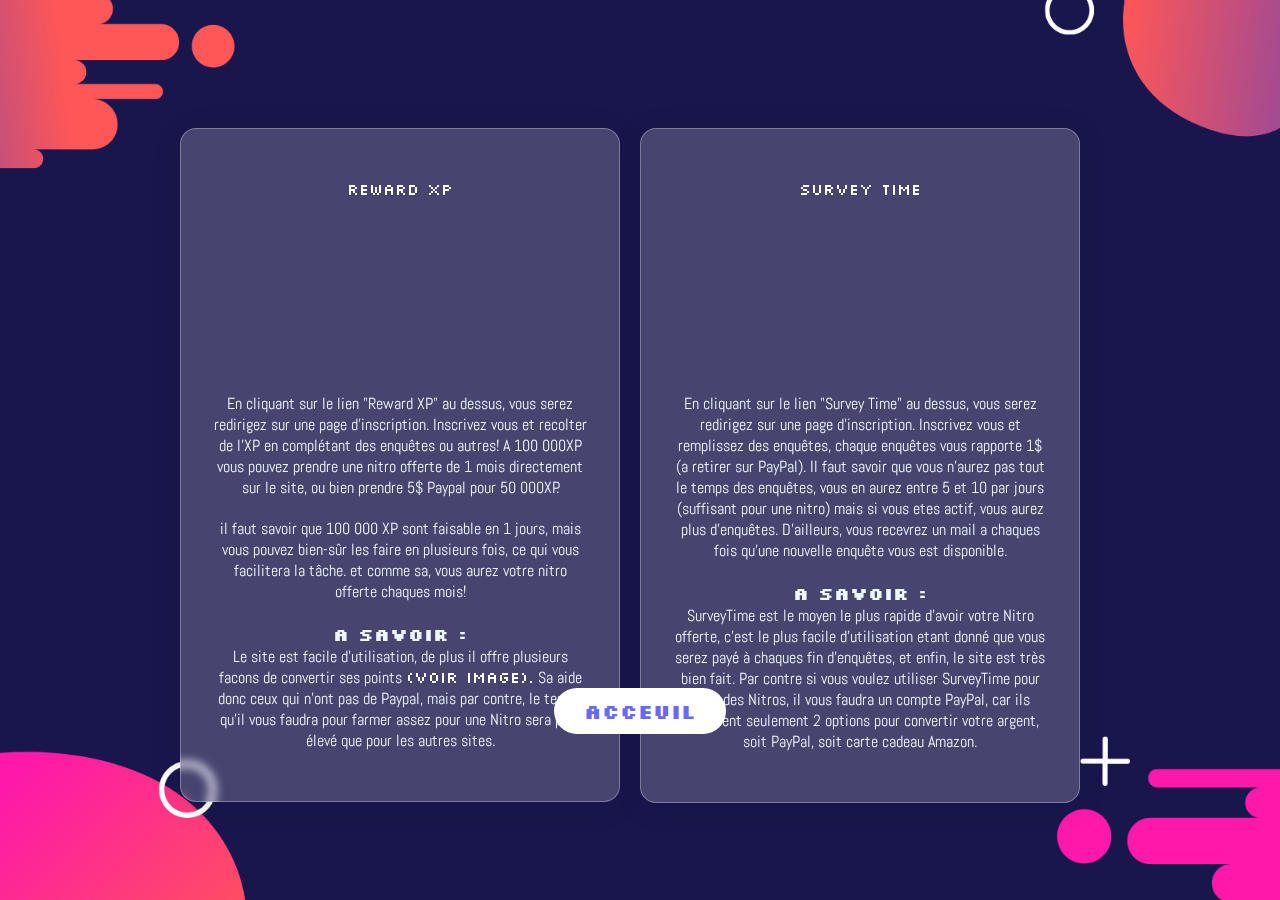
==== lien.html @ 878afb2b "Add files via upload" ====
<!DOCTYPE html>
<html lang="fr">
<head>
    <meta charset="UTF-8">
    <meta http-equiv="X-UA-Compatible" content="IE=edge">
    <meta name="viewport" content="width=device-width, initial-scale=1.0">
    <title>Neatro Explication</title>
    <link rel="stylesheet" href="lien.css">
</head>

<body>
        
    <div class="ecran">
        
        <ul class="carte">
            <li><a href="https://www.rewardxp.com/join/1159887">Reward XP</a></li><br>
            <iframe width="360" height="150" src="https://www.youtube.com/embed/NDn2VQS8Kn4" title="YouTube video player" frameborder="0" allow="accelerometer; autoplay; clipboard-write; encrypted-media; gyroscope; picture-in-picture; web-share" allowfullscreen></iframe><br><br>
            <p> 
                En cliquant sur le lien "Reward XP" au dessus, vous serez redirigez sur une page d'inscription. Inscrivez vous et recolter de l'XP en complétant des enquêtes ou autres! A 100 000XP vous pouvez prendre une nitro offerte de 1 mois directement sur le site, ou bien prendre 5$ Paypal pour 50 000XP.
            </p>
            <br>
            <p>
               il faut savoir que 100 000 XP sont faisable en 1 jours, mais vous pouvez bien-sûr les faire en plusieurs fois, ce qui vous facilitera la tâche. et comme sa, vous aurez votre nitro offerte chaques mois!
            </p>
            <br>
            <p>
                <h2>A savoir :</h2><p>Le site est facile d'utilisation, de plus il offre plusieurs facons de convertir ses points <a href="Assets\RewardXP_Redeem.png">(Voir image).</a> Sa aide donc ceux qui n'ont pas de Paypal, mais par contre, le temps qu'il vous faudra pour farmer assez pour une Nitro sera plus élevé que pour les autres sites. </p> 
            </p>

        </ul>
        <ul class="carte">
            <li><a href="https://surveytime.app/AbdZ">Survey Time</a></li><br>
            <iframe width="360" height="150" src="https://www.youtube.com/embed/o81yQOdEISE" title="YouTube video player" frameborder="0" allow="accelerometer; autoplay; clipboard-write; encrypted-media; gyroscope; picture-in-picture; web-share" allowfullscreen></iframe><br><br>
            <p> 
                En cliquant sur le lien "Survey Time" au dessus, vous serez redirigez sur une page d'inscription. Inscrivez vous et remplissez des enquêtes, chaque enquêtes vous rapporte 1$ (a retirer sur PayPal). Il faut savoir que vous n'aurez pas tout le temps des enquêtes, vous en aurez entre 5 et 10 par jours (suffisant pour une nitro) mais si vous etes actif, vous aurez plus d'enquêtes. D'ailleurs, vous recevrez un mail a chaques fois qu'une nouvelle enquête vous est disponible.
            </p>
            <br>
            <p>
                <h2>A savoir :</h2>
               <p> SurveyTime est le moyen le plus rapide d'avoir votre Nitro offerte, c'est le plus facile d'utilisation etant donné que vous serez payé à chaques fin d'enquêtes, et enfin, le site est très bien fait. Par contre si vous voulez utiliser SurveyTime pour avoir des Nitros, il vous faudra un compte PayPal, car ils proposent seulement 2 options pour convertir votre argent, soit PayPal, soit carte cadeau Amazon. </p>
            </p>
        </ul>
    <a href="index.html" class="bouton">Acceuil</a>
    </div>
</body>

</html>
---- lien.css ----
@import url('https://fonts.googleapis.com/css2?family=Londrina+Shadow&family=Silkscreen&display=swap'); /*font-family: 'Silkscreen', cursive;*/
@import url('https://fonts.googleapis.com/css2?family=Abel&family=Londrina+Shadow&family=Silkscreen&display=swap'); /*font-family: 'Abel', sans-serif;*/


*{
    margin: 0;
    padding: 0;
    box-sizing: border-box;
    font-family: 'Silkscreen', cursive;
}

.ecran {
    
    height: 100vh;
    background: url(./Assets/background.png);
    background-position: center;
    background-size: cover;
    display: flex;
    align-items: center;
    justify-content: center;
    
}

.carte {
    width: 90%;
    max-width: 440px;
    color: aliceblue;
    text-align: center;
    padding: 50px 30px;
    border: 1px solid rgba(255, 255, 255, 0.3);
    background:rgba(255, 255, 255, 0.2) ;
    border-radius: 16px;
    box-shadow: 0 4px 30px rgba(0, 0, 0, 0.1);
    backdrop-filter: blur(5px);
    margin-right: 20px;
}

h1{
        color: white;
        text-shadow: 5px 0 0 rgb(105, 105, 248);
        margin-bottom: 45%;
        margin-left: -28%;
        
    }

    @media  screen and (max-width: 1500px) {
    h1 {
        position: absolute;
        top: 0;
        right: 0;
        
    }
    }


ul {
    list-style-type: none;
    margin-top: 30px;
}

.etape {
    color: white;
    margin-bottom: 5px;
    padding-top: 0px;
    text-shadow: 1px 0 3px rgb(0, 0, 0);
    
}

p {
    font-family: 'Abel', sans-serif;
}

.bouton {
    text-decoration: none;
    display: inline-block ;
    font-size: 20px;
    font-weight: 700;
    background-color: white;
    color:rgb(105, 105, 248) ;
    padding: 10px 30px;
    border-radius: 30px;
    margin: 10px 0 -10px;
    position: absolute;
    margin-top: 40%;

}

a {
    text-decoration: none;
    transition: 0.5s;
    color: white;
    text-shadow: black;
}

a:hover{
    color: black;
    text-shadow: white;
    font-size: large;
}

.etape {
    text-decoration: none;
    transition: 0.5s;
    color: white;
    text-shadow: black;
}

.etape:hover{
    color:rgb(154, 154, 255) ;
    text-shadow: white;
    font-size: large;
}

h2{
    font-size: 18px;
}
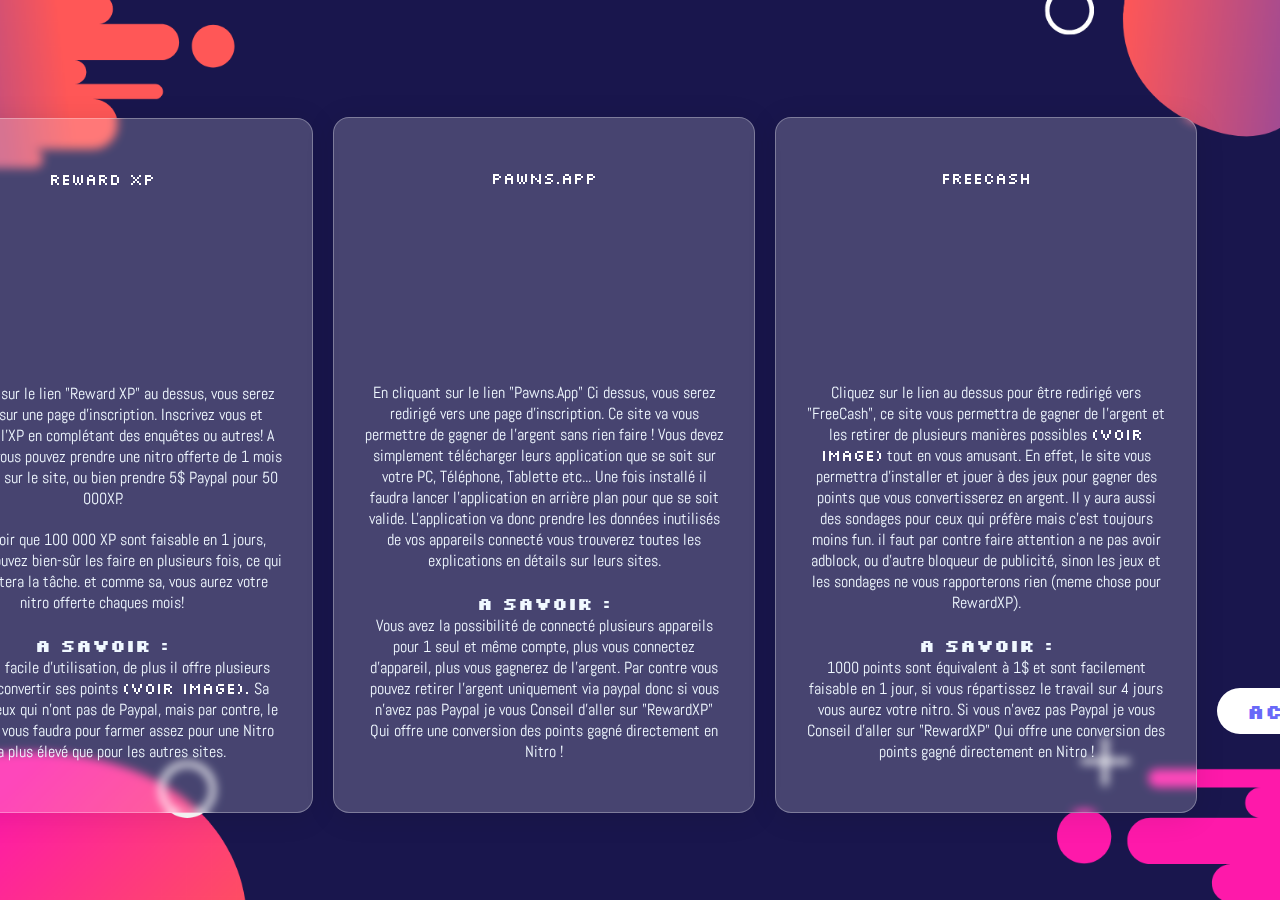
==== commit 5cfa7485: "Update lien.html" ====
--- a/lien.html
+++ b/lien.html
@@ -28,7 +28,13 @@
             </p>
 
         </ul>
-        <ul class="carte">
+
+
+
+
+
+
+        <!--<ul class="carte">
             <li><a href="https://surveytime.app/AbdZ">Survey Time</a></li><br>
             <iframe width="360" height="150" src="https://www.youtube.com/embed/o81yQOdEISE" title="YouTube video player" frameborder="0" allow="accelerometer; autoplay; clipboard-write; encrypted-media; gyroscope; picture-in-picture; web-share" allowfullscreen></iframe><br><br>
             <p> 
@@ -39,9 +45,55 @@
                 <h2>A savoir :</h2>
                <p> SurveyTime est le moyen le plus rapide d'avoir votre Nitro offerte, c'est le plus facile d'utilisation etant donné que vous serez payé à chaques fin d'enquêtes, et enfin, le site est très bien fait. Par contre si vous voulez utiliser SurveyTime pour avoir des Nitros, il vous faudra un compte PayPal, car ils proposent seulement 2 options pour convertir votre argent, soit PayPal, soit carte cadeau Amazon. </p>
             </p>
+        </ul>-->
+
+
+
+
+
+
+
+        <ul class="carte">
+            <li><a href="https://pawns.app?r=AbdZ">Pawns.App</a></li><br>
+            <iframe width="360" height="150" src="https://www.youtube.com/embed/rIr0ettIP70" title="YouTube video player" frameborder="0" allow="accelerometer; autoplay; clipboard-write; encrypted-media; gyroscope; picture-in-picture; web-share" allowfullscreen></iframe>
+            <br><br>
+            <p> 
+                En cliquant sur le lien "Pawns.App" Ci dessus, vous serez redirigé vers une page d'inscription. Ce site va vous permettre de gagner de l'argent sans rien faire ! Vous devez simplement télécharger leurs application que se soit sur votre PC, Téléphone, Tablette etc... Une fois installé il faudra lancer l'application en arrière plan pour que se soit valide. L'application va donc prendre les données inutilisés de vos appareils connecté vous trouverez toutes les explications en détails sur leurs sites.
+            </p>
+            <br>
+            
+            <p>
+                <h2>A savoir :</h2><p> Vous avez la possibilité de connecté plusieurs appareils pour 1 seul et même compte, plus vous connectez d'appareil, plus vous gagnerez de l'argent. Par contre vous pouvez retirer l'argent uniquement via paypal donc si vous n'avez pas Paypal je vous Conseil d'aller sur "RewardXP" Qui offre une conversion des points gagné directement en Nitro !</p> 
+            </p>
+
         </ul>
+
+
+
+
+
+        <ul class="carte">
+            <li><a href="https://freecash.com/r/AbdZ_">FreeCash</a></li><br>
+            <iframe width="360" height="150" src="https://www.youtube.com/embed/tNhI5HZwEtw" title="YouTube video player" frameborder="0" allow="accelerometer; autoplay; clipboard-write; encrypted-media; gyroscope; picture-in-picture; web-share" allowfullscreen></iframe>
+            <br><br>
+            <p> 
+                Cliquez sur le lien au dessus pour être redirigé vers "FreeCash", ce site vous permettra de gagner de l'argent et les retirer de plusieurs manières possibles <a href="Assets/FreeCash_Redeem.png">(Voir image)</a> tout en vous amusant. En effet, le site vous permettra d'installer et jouer à des jeux pour gagner des points que vous convertisserez en argent. Il y aura aussi des sondages pour ceux qui préfère mais c'est toujours moins fun. il faut par contre faire attention a ne pas avoir adblock, ou d'autre bloqueur de publicité, sinon les jeux et les sondages ne vous rapporterons rien (meme chose pour RewardXP).
+            </p>
+            <br>
+            
+            <p>
+                <h2>A savoir :</h2><p> 1000 points sont équivalent à 1$ et sont facilement faisable en 1 jour, si vous répartissez le travail sur 4 jours vous aurez votre nitro. Si vous n'avez pas Paypal je vous Conseil d'aller sur "RewardXP" Qui offre une conversion des points gagné directement en Nitro !</p> 
+            </p>
+
+        </ul>
+
+
+
+
+
     <a href="index.html" class="bouton">Acceuil</a>
+
     </div>
 </body>
 
-</html>+</html>
--- a/lien.css
+++ b/lien.css
@@ -115,9 +115,41 @@
     font-size: 18px;
 }
 
+@media screen and (max-width : 1800px){
+   .bouton {
+    position:relative;
+   }
+
+}
+
+@media screen and (max-width : 1100px){
+    .ecran {
+        display: block;
+        height: 230vh;
+        align-items: center;
+    }
+
+    .carte {
+        margin-top: 0px;
+        margin-bottom: 30px;
+    }
+
+    .bouton {
+        margin-top: -100px;
+       
+    }
+
+ }
+ 
+ @media screen and (max-width : 480px){
+    iframe {
+        width: 200px;
+        height: 110px;
+    }
+
+ }
 
 
 
 
 
-
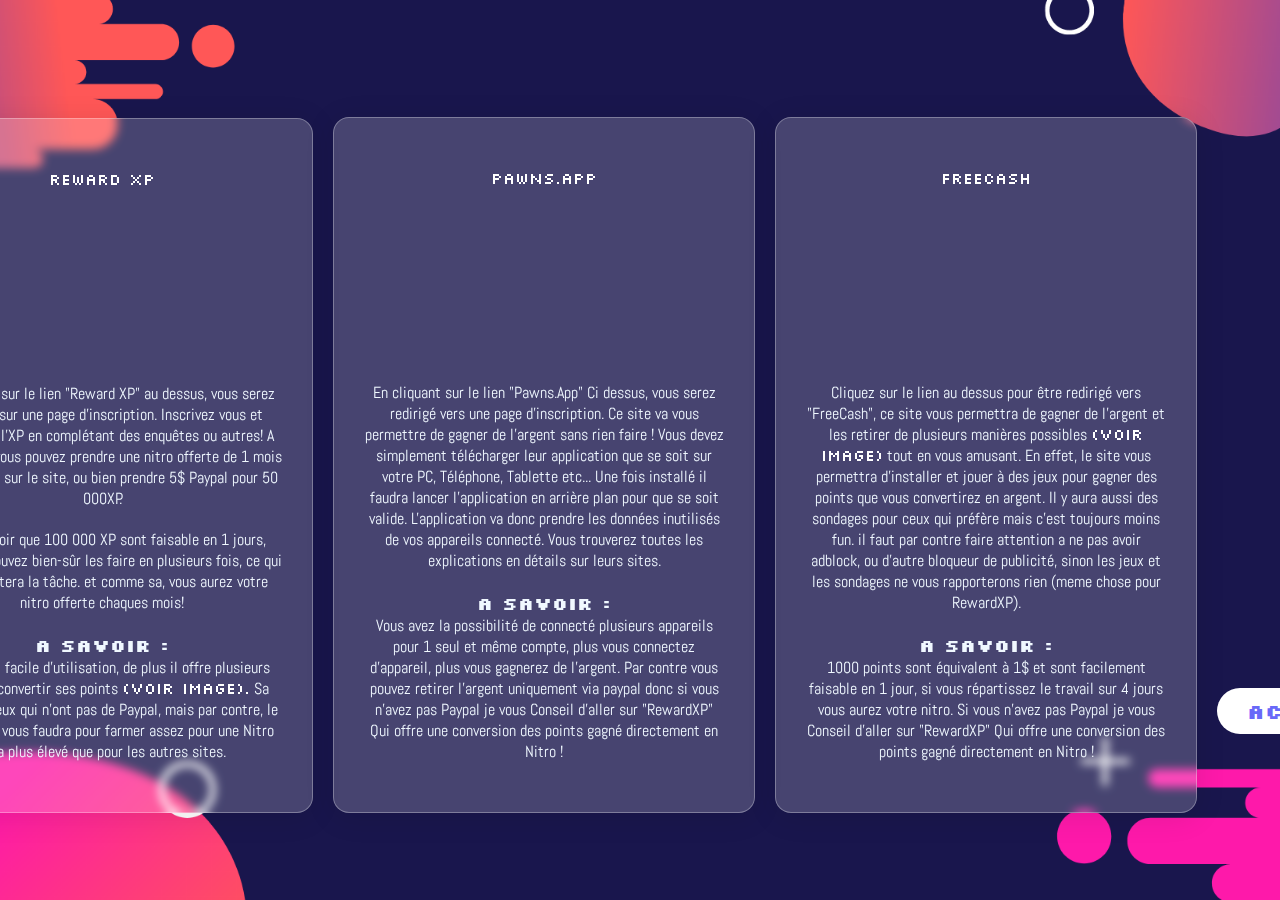
==== commit ca616b31: "Update lien.html" ====
--- a/lien.html
+++ b/lien.html
@@ -58,7 +58,7 @@
             <iframe width="360" height="150" src="https://www.youtube.com/embed/rIr0ettIP70" title="YouTube video player" frameborder="0" allow="accelerometer; autoplay; clipboard-write; encrypted-media; gyroscope; picture-in-picture; web-share" allowfullscreen></iframe>
             <br><br>
             <p> 
-                En cliquant sur le lien "Pawns.App" Ci dessus, vous serez redirigé vers une page d'inscription. Ce site va vous permettre de gagner de l'argent sans rien faire ! Vous devez simplement télécharger leurs application que se soit sur votre PC, Téléphone, Tablette etc... Une fois installé il faudra lancer l'application en arrière plan pour que se soit valide. L'application va donc prendre les données inutilisés de vos appareils connecté vous trouverez toutes les explications en détails sur leurs sites.
+                En cliquant sur le lien "Pawns.App" Ci dessus, vous serez redirigé vers une page d'inscription. Ce site va vous permettre de gagner de l'argent sans rien faire ! Vous devez simplement télécharger leur application que se soit sur votre PC, Téléphone, Tablette etc... Une fois installé il faudra lancer l'application en arrière plan pour que se soit valide. L'application va donc prendre les données inutilisés de vos appareils connecté. Vous trouverez toutes les explications en détails sur leurs sites.
             </p>
             <br>
             
@@ -77,7 +77,7 @@
             <iframe width="360" height="150" src="https://www.youtube.com/embed/tNhI5HZwEtw" title="YouTube video player" frameborder="0" allow="accelerometer; autoplay; clipboard-write; encrypted-media; gyroscope; picture-in-picture; web-share" allowfullscreen></iframe>
             <br><br>
             <p> 
-                Cliquez sur le lien au dessus pour être redirigé vers "FreeCash", ce site vous permettra de gagner de l'argent et les retirer de plusieurs manières possibles <a href="Assets/FreeCash_Redeem.png">(Voir image)</a> tout en vous amusant. En effet, le site vous permettra d'installer et jouer à des jeux pour gagner des points que vous convertisserez en argent. Il y aura aussi des sondages pour ceux qui préfère mais c'est toujours moins fun. il faut par contre faire attention a ne pas avoir adblock, ou d'autre bloqueur de publicité, sinon les jeux et les sondages ne vous rapporterons rien (meme chose pour RewardXP).
+                Cliquez sur le lien au dessus pour être redirigé vers "FreeCash", ce site vous permettra de gagner de l'argent et les retirer de plusieurs manières possibles <a href="Assets/FreeCash_Redeem.png">(Voir image)</a> tout en vous amusant. En effet, le site vous permettra d'installer et jouer à des jeux pour gagner des points que vous convertirez en argent. Il y aura aussi des sondages pour ceux qui préfère mais c'est toujours moins fun. il faut par contre faire attention a ne pas avoir adblock, ou d'autre bloqueur de publicité, sinon les jeux et les sondages ne vous rapporterons rien (meme chose pour RewardXP).
             </p>
             <br>
             
--- a/lien.css
+++ b/lien.css
@@ -125,7 +125,7 @@
 @media screen and (max-width : 1100px){
     .ecran {
         display: block;
-        height: 230vh;
+        height: 500vh;
         align-items: center;
     }
 
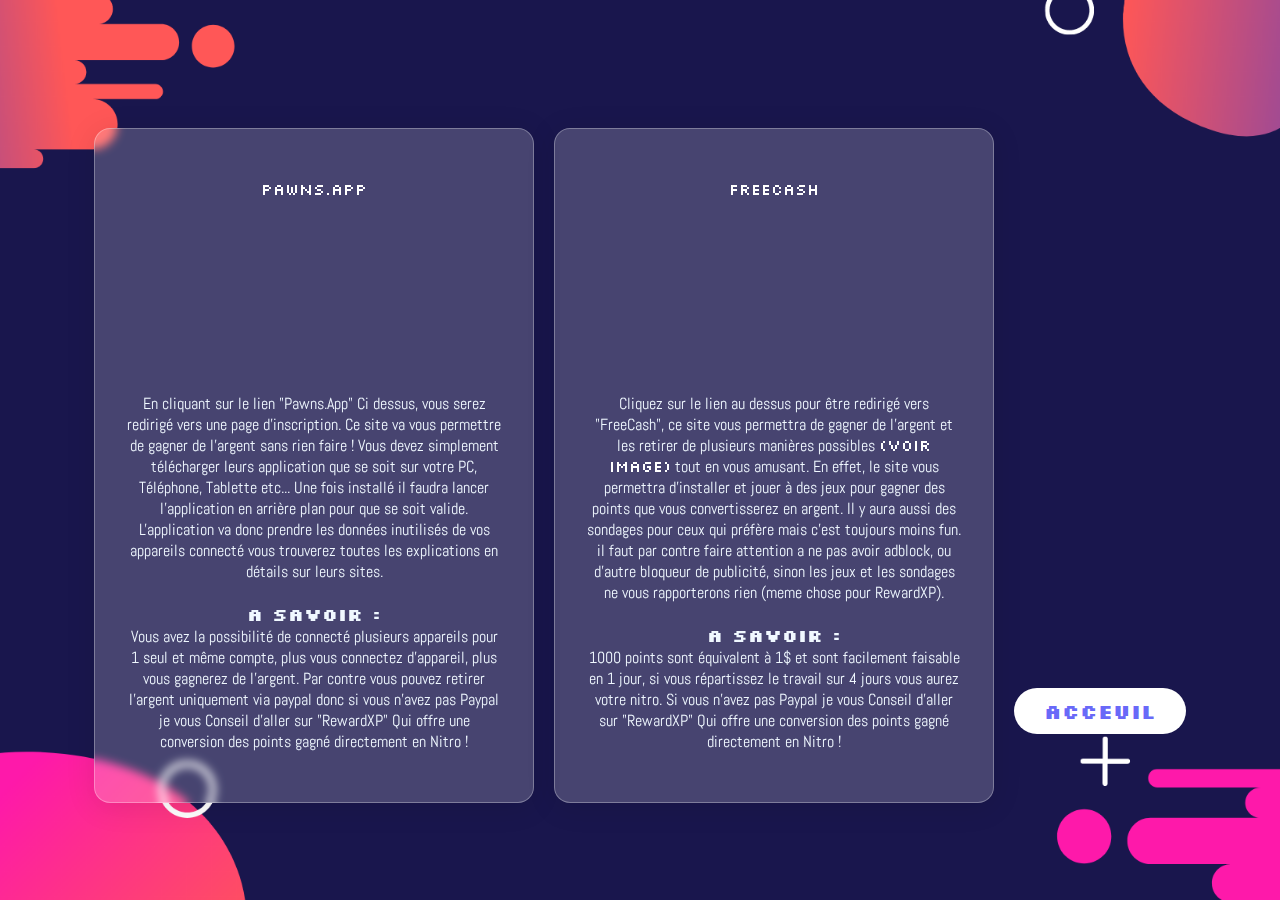
==== commit 2895f224: "Update lien.html" ====
--- a/lien.html
+++ b/lien.html
@@ -12,7 +12,7 @@
         
     <div class="ecran">
         
-        <ul class="carte">
+        <!--<ul class="carte">
             <li><a href="https://www.rewardxp.com/join/1159887">Reward XP</a></li><br>
             <iframe width="360" height="150" src="https://www.youtube.com/embed/NDn2VQS8Kn4" title="YouTube video player" frameborder="0" allow="accelerometer; autoplay; clipboard-write; encrypted-media; gyroscope; picture-in-picture; web-share" allowfullscreen></iframe><br><br>
             <p> 
@@ -34,7 +34,7 @@
 
 
 
-        <!--<ul class="carte">
+        <ul class="carte">
             <li><a href="https://surveytime.app/AbdZ">Survey Time</a></li><br>
             <iframe width="360" height="150" src="https://www.youtube.com/embed/o81yQOdEISE" title="YouTube video player" frameborder="0" allow="accelerometer; autoplay; clipboard-write; encrypted-media; gyroscope; picture-in-picture; web-share" allowfullscreen></iframe><br><br>
             <p> 
@@ -58,7 +58,7 @@
             <iframe width="360" height="150" src="https://www.youtube.com/embed/rIr0ettIP70" title="YouTube video player" frameborder="0" allow="accelerometer; autoplay; clipboard-write; encrypted-media; gyroscope; picture-in-picture; web-share" allowfullscreen></iframe>
             <br><br>
             <p> 
-                En cliquant sur le lien "Pawns.App" Ci dessus, vous serez redirigé vers une page d'inscription. Ce site va vous permettre de gagner de l'argent sans rien faire ! Vous devez simplement télécharger leur application que se soit sur votre PC, Téléphone, Tablette etc... Une fois installé il faudra lancer l'application en arrière plan pour que se soit valide. L'application va donc prendre les données inutilisés de vos appareils connecté. Vous trouverez toutes les explications en détails sur leurs sites.
+                En cliquant sur le lien "Pawns.App" Ci dessus, vous serez redirigé vers une page d'inscription. Ce site va vous permettre de gagner de l'argent sans rien faire ! Vous devez simplement télécharger leurs application que se soit sur votre PC, Téléphone, Tablette etc... Une fois installé il faudra lancer l'application en arrière plan pour que se soit valide. L'application va donc prendre les données inutilisés de vos appareils connecté vous trouverez toutes les explications en détails sur leurs sites.
             </p>
             <br>
             
@@ -77,7 +77,7 @@
             <iframe width="360" height="150" src="https://www.youtube.com/embed/tNhI5HZwEtw" title="YouTube video player" frameborder="0" allow="accelerometer; autoplay; clipboard-write; encrypted-media; gyroscope; picture-in-picture; web-share" allowfullscreen></iframe>
             <br><br>
             <p> 
-                Cliquez sur le lien au dessus pour être redirigé vers "FreeCash", ce site vous permettra de gagner de l'argent et les retirer de plusieurs manières possibles <a href="Assets/FreeCash_Redeem.png">(Voir image)</a> tout en vous amusant. En effet, le site vous permettra d'installer et jouer à des jeux pour gagner des points que vous convertirez en argent. Il y aura aussi des sondages pour ceux qui préfère mais c'est toujours moins fun. il faut par contre faire attention a ne pas avoir adblock, ou d'autre bloqueur de publicité, sinon les jeux et les sondages ne vous rapporterons rien (meme chose pour RewardXP).
+                Cliquez sur le lien au dessus pour être redirigé vers "FreeCash", ce site vous permettra de gagner de l'argent et les retirer de plusieurs manières possibles <a href="Assets/FreeCash_Redeem.png">(Voir image)</a> tout en vous amusant. En effet, le site vous permettra d'installer et jouer à des jeux pour gagner des points que vous convertisserez en argent. Il y aura aussi des sondages pour ceux qui préfère mais c'est toujours moins fun. il faut par contre faire attention a ne pas avoir adblock, ou d'autre bloqueur de publicité, sinon les jeux et les sondages ne vous rapporterons rien (meme chose pour RewardXP).
             </p>
             <br>
             
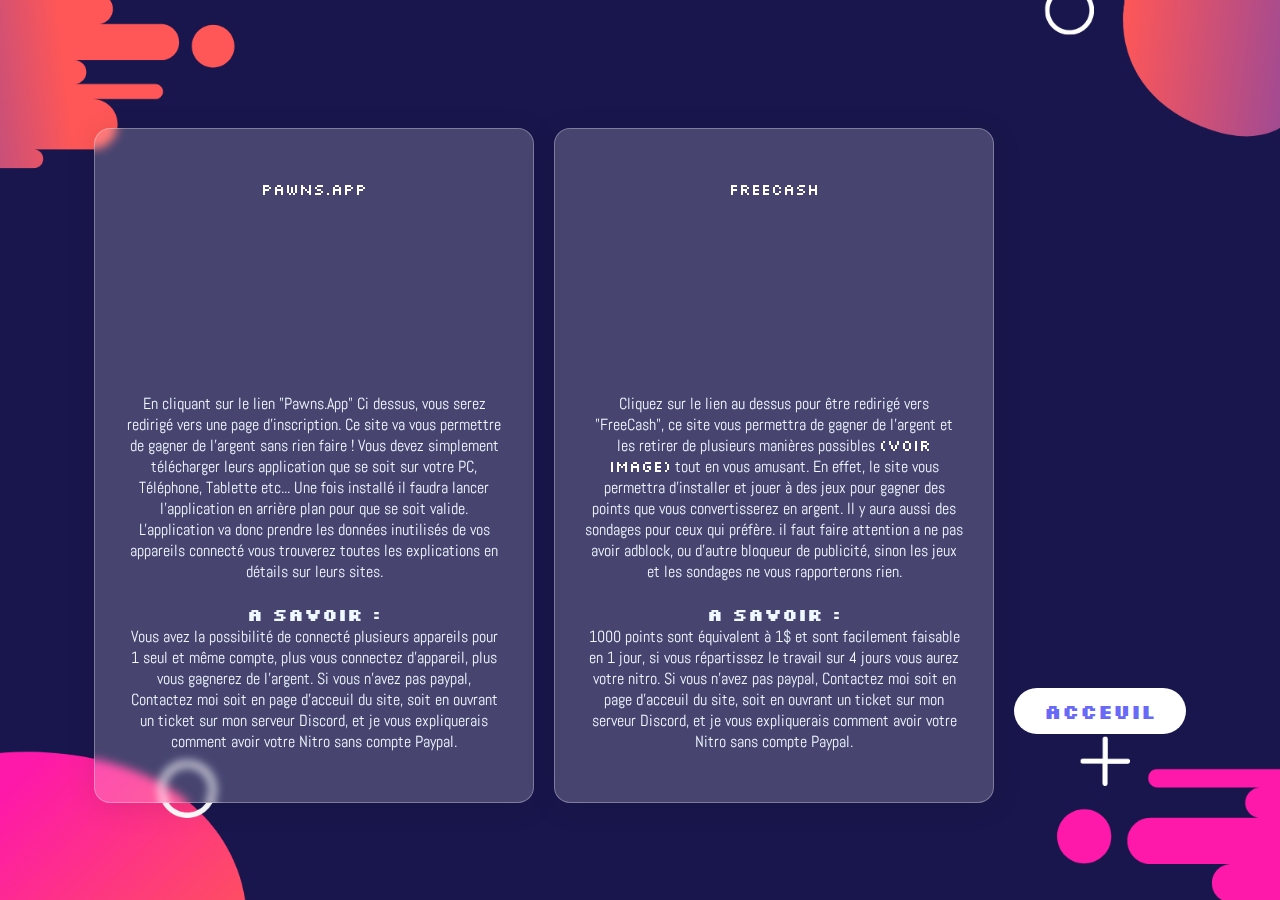
==== commit c8c985d2: "Update lien.html" ====
--- a/lien.html
+++ b/lien.html
@@ -63,7 +63,7 @@
             <br>
             
             <p>
-                <h2>A savoir :</h2><p> Vous avez la possibilité de connecté plusieurs appareils pour 1 seul et même compte, plus vous connectez d'appareil, plus vous gagnerez de l'argent. Par contre vous pouvez retirer l'argent uniquement via paypal donc si vous n'avez pas Paypal je vous Conseil d'aller sur "RewardXP" Qui offre une conversion des points gagné directement en Nitro !</p> 
+                <h2>A savoir :</h2><p> Vous avez la possibilité de connecté plusieurs appareils pour 1 seul et même compte, plus vous connectez d'appareil, plus vous gagnerez de l'argent. Si vous n'avez pas paypal, Contactez moi soit en page d'acceuil du site, soit en ouvrant un ticket sur mon serveur Discord, et je vous expliquerais comment avoir votre Nitro sans compte Paypal.</p> 
             </p>
 
         </ul>
@@ -77,12 +77,12 @@
             <iframe width="360" height="150" src="https://www.youtube.com/embed/tNhI5HZwEtw" title="YouTube video player" frameborder="0" allow="accelerometer; autoplay; clipboard-write; encrypted-media; gyroscope; picture-in-picture; web-share" allowfullscreen></iframe>
             <br><br>
             <p> 
-                Cliquez sur le lien au dessus pour être redirigé vers "FreeCash", ce site vous permettra de gagner de l'argent et les retirer de plusieurs manières possibles <a href="Assets/FreeCash_Redeem.png">(Voir image)</a> tout en vous amusant. En effet, le site vous permettra d'installer et jouer à des jeux pour gagner des points que vous convertisserez en argent. Il y aura aussi des sondages pour ceux qui préfère mais c'est toujours moins fun. il faut par contre faire attention a ne pas avoir adblock, ou d'autre bloqueur de publicité, sinon les jeux et les sondages ne vous rapporterons rien (meme chose pour RewardXP).
+                Cliquez sur le lien au dessus pour être redirigé vers "FreeCash", ce site vous permettra de gagner de l'argent et les retirer de plusieurs manières possibles <a href="Assets/FreeCash_Redeem.png">(Voir image)</a> tout en vous amusant. En effet, le site vous permettra d'installer et jouer à des jeux pour gagner des points que vous convertisserez en argent. Il y aura aussi des sondages pour ceux qui préfère. il faut faire attention a ne pas avoir adblock, ou d'autre bloqueur de publicité, sinon les jeux et les sondages ne vous rapporterons rien.
             </p>
             <br>
             
             <p>
-                <h2>A savoir :</h2><p> 1000 points sont équivalent à 1$ et sont facilement faisable en 1 jour, si vous répartissez le travail sur 4 jours vous aurez votre nitro. Si vous n'avez pas Paypal je vous Conseil d'aller sur "RewardXP" Qui offre une conversion des points gagné directement en Nitro !</p> 
+                <h2>A savoir :</h2><p> 1000 points sont équivalent à 1$ et sont facilement faisable en 1 jour, si vous répartissez le travail sur 4 jours vous aurez votre nitro. Si vous n'avez pas paypal, Contactez moi soit en page d'acceuil du site, soit en ouvrant un ticket sur mon serveur Discord, et je vous expliquerais comment avoir votre Nitro sans compte Paypal.</p> 
             </p>
 
         </ul>
